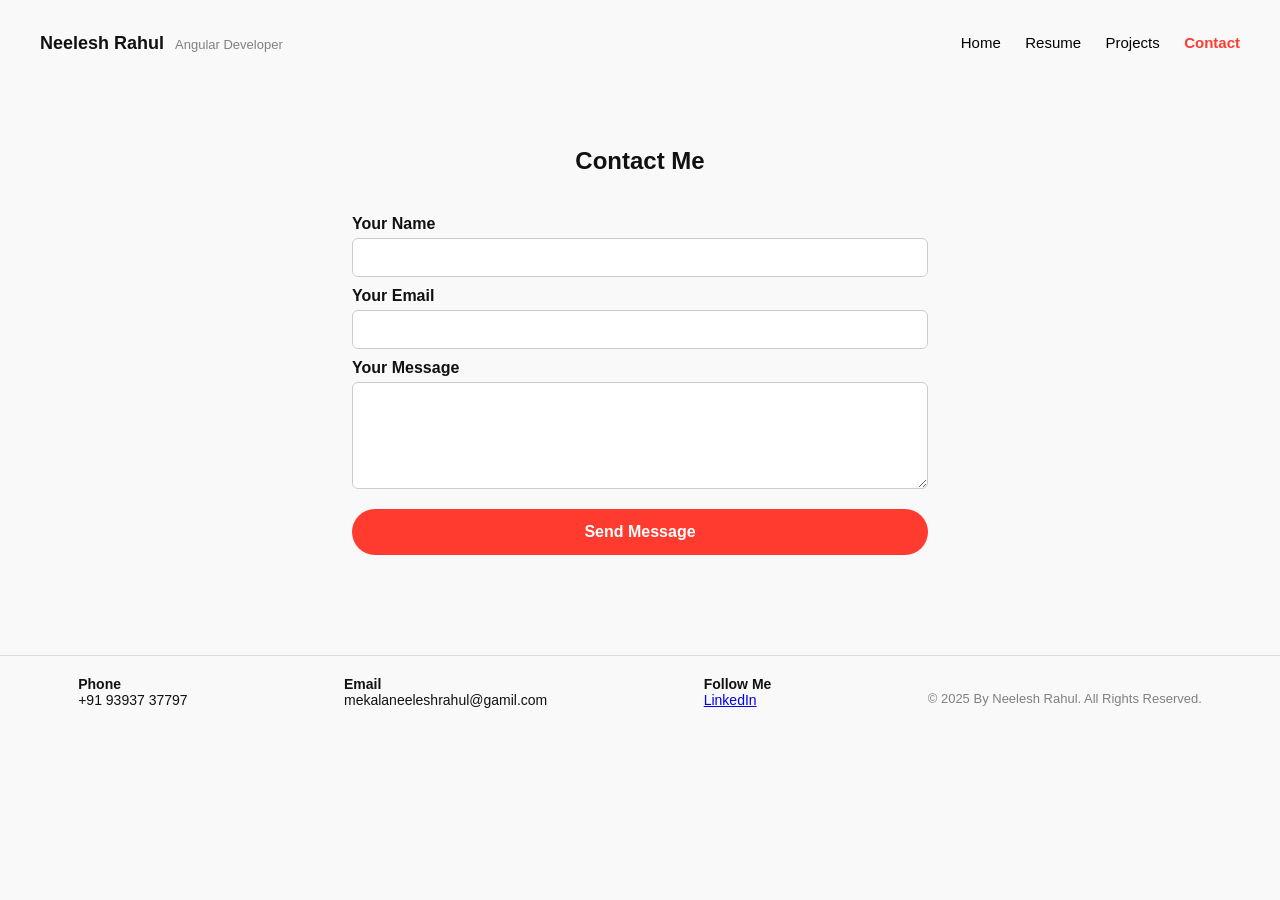
==== contact.html @ 26b1fcb6 "update1 added image, resume and gave routes" ====
<!DOCTYPE html>
<html lang="en">
<head>
  <meta charset="UTF-8">
  <meta name="viewport" content="width=device-width, initial-scale=1.0">
  <title>Contact - Neelesh Rahul</title>
  <link rel="stylesheet" href="style.css">
</head>

<body>

<header>
  <h2 class="logo">Neelesh Rahul <span class="role">Angular Developer</span></h2>
  <nav>
    <a href="index.html">Home</a>
    <a href="resume.html">Resume</a>
    <a href="projects.html">Projects</a>
    <a href="contact.html" class="active">Contact</a>
  </nav>
</header>

<section class="page-container">
  <h1 class="page-title">Contact Me</h1>

  <form action="https://formsubmit.co/mekalaneeleshrahul@gamil.com" method="POST" class="contact-form">

    <!-- Prevent spam -->
    <input type="hidden" name="_captcha" value="false">

    <!-- Redirect after submit -->
    <input type="hidden" name="_next" value="https://yourusername.github.io/my-portfolio/thankyou.html">

    <label>Your Name</label>
    <input type="text" name="name" required>

    <label>Your Email</label>
    <input type="email" name="email" required>

    <label>Your Message</label>
    <textarea name="message" rows="5" required></textarea>

    <button type="submit" class="btn red">Send Message</button>
  </form>

</section>

<footer>
  <div>
    <strong>Phone</strong><br>
    +91 93937 37797
  </div>
  <div>
    <strong>Email</strong><br>
    mekalaneeleshrahul@gamil.com
  </div>
  <div>
    <strong>Follow Me</strong><br>
    <a href="https://www.linkedin.com/in/m-neelesh-rahul-0b759b161" target="_blank">LinkedIn</a>
  </div>
  <div class="copyright">
    © 2025 By Neelesh Rahul. All Rights Reserved.
  </div>
</footer>

</body>
</html>
---- style.css ----
body {
  margin: 0;
  font-family: Arial, Helvetica, sans-serif;
  background: #f9f9f9;
  color: #111;
}

/* Header */
header {
  display: flex;
  justify-content: space-between;
  align-items: center;
  padding: 18px 40px;
}

.logo {
  font-size: 18px;
  font-weight: bold;
}

.role {
  font-size: 13px;
  font-weight: normal;
  color: gray;
  margin-left: 6px;
}

nav a {
  margin-left: 20px;
  text-decoration: none;
  color: #000;
  font-size: 15px;
}

nav a:hover {
  color: #ff3b30;
}

/* Hero Section */
.hero {
  display: flex;
  align-items: center;
  justify-content: center;
  padding: 70px 0;
  text-align: left;
}

.image-box img {
  width: 260px;
  height: 260px;
  border-radius: 50%;
  object-fit: cover;
  border: 4px solid #222;
}

.content {
  margin-left: 60px;
  max-width: 450px;
}

.content h1 {
  font-size: 60px;
  margin: 0;
}

.about {
  margin: 10px 0 30px;
  color: #444;
}

/* Buttons */
.buttons {
  display: flex;
  gap: 15px;
}

.btn {
  padding: 14px 24px;
  border-radius: 50px;
  text-decoration: none;
  color: white;
  font-weight: bold;
  display: inline-block;
}

.btn.yellow { background: #e0a300; }
.btn.red { background: #ff3b30; }
.btn.blue { background: #4ec7c7; }

/* Footer */
footer {
  margin-top: 60px;
  display: flex;
  justify-content: space-around;
  padding: 20px 0;
  border-top: 1px solid #dddddd;
  font-size: 14px;
}
.page-container {
  width: 75%;
  margin: auto;
  padding: 40px 0;
}

.page-title {
  text-align: center;
  margin-bottom: 20px;
}

.download-box {
  text-align: center;
  margin-bottom: 25px;
}

.section {
  margin: 30px 0;
}

.section-title {
  font-size: 22px;
  margin-bottom: 20px;
}

.item {
  display: flex;
  justify-content: space-between;
  margin-bottom: 18px;
}

.item .date {
  width: 25%;
  color: #666;
}

.details h3 {
  margin: 0;
}

.skills-list {
  display: grid;
  grid-template-columns: repeat(3, 1fr);
  gap: 8px;
  padding-left: 18px;
}

footer .copyright {
  margin-top: 15px;
  font-size: 13px;
  color: gray;
}
.project-row {
  display: flex;
  justify-content: space-between;
  align-items: center;
  margin: 50px 0;
}

.project-info {
  width: 55%;
}

.project-info h3 {
  margin-top: 0;
}

.project-img img {
  width: 280px;
  height: 180px;
  object-fit: cover;
  border-radius: 6px;
  border: 2px solid #222;
}

/* Highlight active nav link */
nav a.active {
  color: #ff3b30;
  font-weight: bold;
}
.contact-form {
  display: flex;
  flex-direction: column;
  width: 60%;
  margin: auto;
  margin-top: 30px;
}

.contact-form label {
  margin-top: 10px;
  font-weight: 600;
}

.contact-form input,
.contact-form textarea {
  margin-top: 5px;
  padding: 10px;
  border: 1px solid #ccc;
  border-radius: 6px;
  font-size: 15px;
  font-family: inherit;
}

.contact-form button {
  margin-top: 20px;
  border: none;
  cursor: pointer;
  font-size: 16px;
}
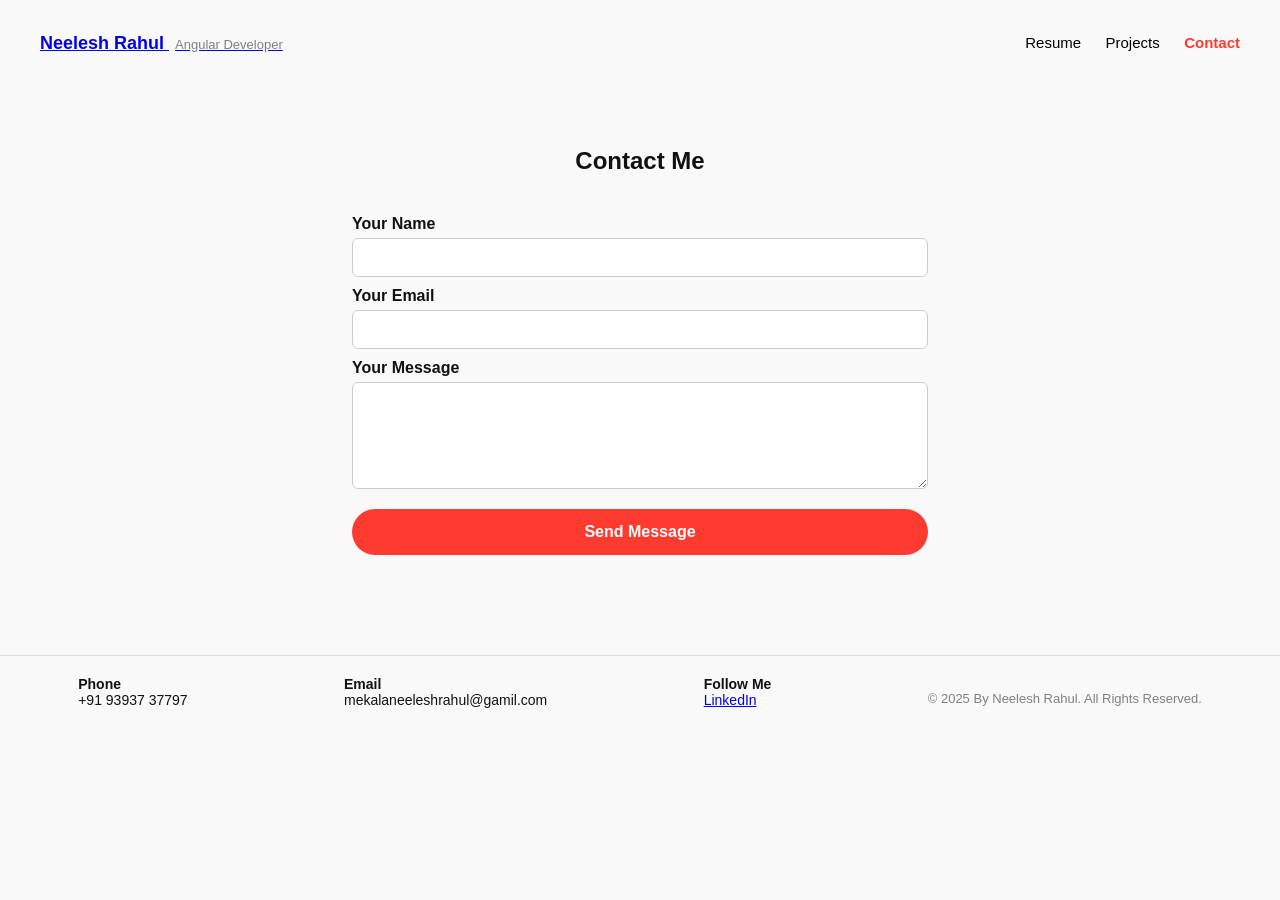
==== commit 35a568df: "update index.html" ====
--- a/contact.html
+++ b/contact.html
@@ -10,9 +10,11 @@
 <body>
 
 <header>
+  <a href="index.html">
   <h2 class="logo">Neelesh Rahul <span class="role">Angular Developer</span></h2>
+  </a>
   <nav>
-    <a href="index.html">Home</a>
+    <!-- <a href="index.html">Home</a> -->
     <a href="resume.html">Resume</a>
     <a href="projects.html">Projects</a>
     <a href="contact.html" class="active">Contact</a>
